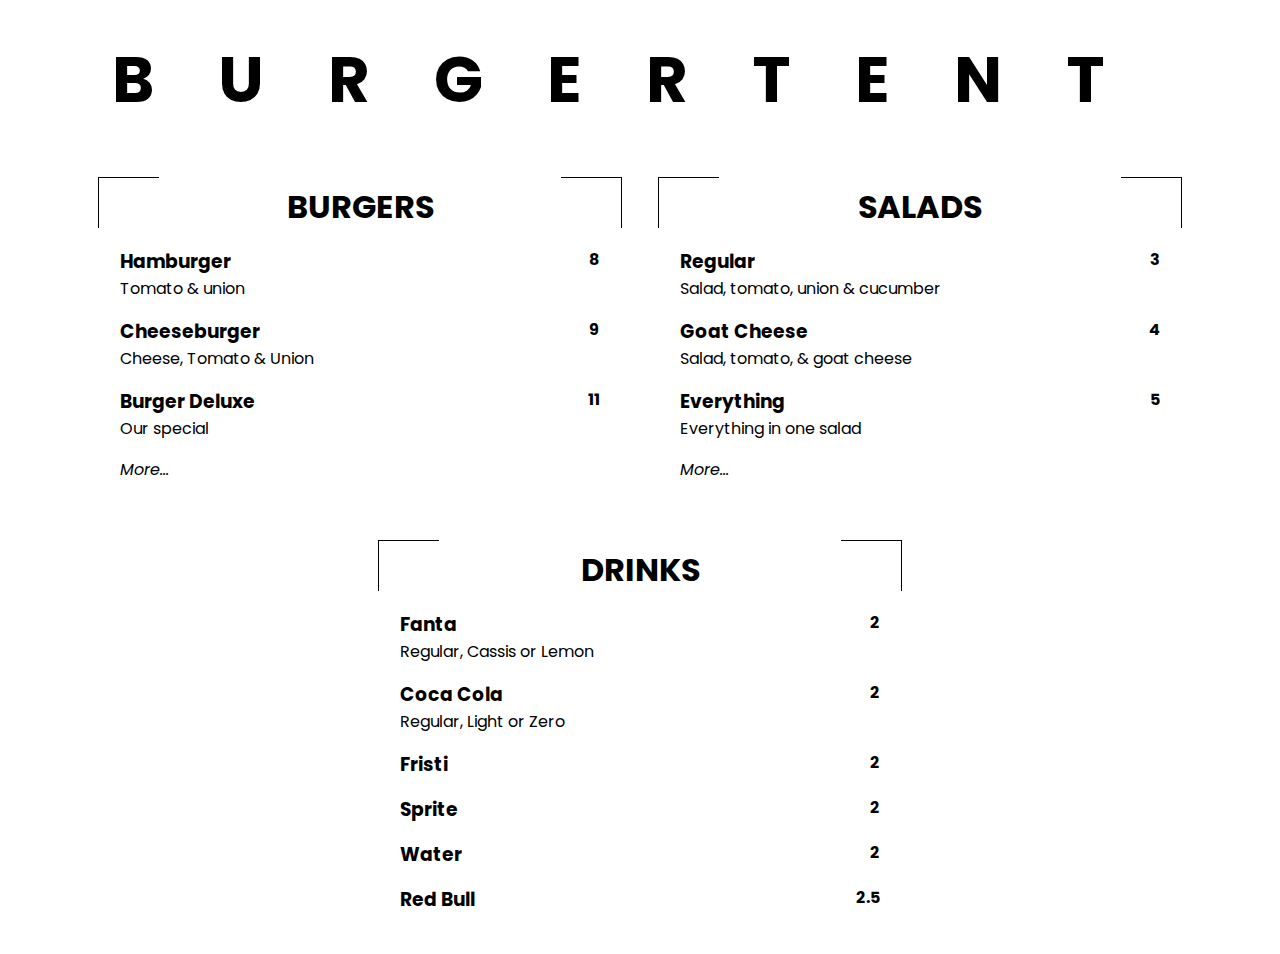
==== week 1/index.html @ 91c447cd "front & endpage working" ====
<html>
		<!--	'Burger Tent' Restaurant Menu	

		Purpose: Getting to Know what you can eat at 'Burger Tent'

		Restrictions to project:
			•No use of classes and ID's
			•It has to be responsive without using @media queries
			•The design responds to language setting.
		-->

	<head>
		<title>CSS To The Rescue</title>
		<meta name="viewport" content="width=device-width,initial-scale=1,maximum-scale=1,user-scalable=no">
		<meta http-equiv="X-UA-Compatible" content="IE=edge,chrome=1">
	</head>

	<body>

		<div class="main">
			<div class="header">
				<div class="title">
					<h1>BURGERTENT</h1>
				</div>
			</div>

			<div class="container" id="content">
				<h1>BURGERS</h1>
				<div class="product">
					<div class="food">
						<h3>Hamburger</h3>
						<p>Tomato & union</p>
					</div>
					<div class="price">
						<h4>8</h4>
					</div>
				</div> 

				<div class="product">
					<div class="food">
						<h3>Cheeseburger</h3>
						<p>Cheese, Tomato & Union</p>
					</div>
					<div class="price">
						<h4>9</h4>
					</div>
				</div> 

				<div class="product">
					<div class="food">
						<h3>Burger Deluxe</h3>
						<p>Our special</p>
					</div>
					<div class="price">
						<h4>11</h4>
					</div>
				</div> 

				<div class="product">
					<div class="food">
						<h3></h3>
						<p><i>More...</i></p>
					</div>
				</div> 
			</div>

			<div class="container" id="content">	
				<h1>SALADS</h1>
				<div class="product">
					<div class="food">
						<h3>Regular</h3>
						<p>Salad, tomato, union & cucumber  </p>
					</div>
					<div class="price">
						<h4>3</h4>
					</div>
				</div> 

				<div class="product">
					<div class="food">
						<h3>Goat Cheese</h3>
						<p>Salad, tomato, & goat cheese</p>
					</div>
					<div class="price">
						<h4>4</h4>
					</div>
				</div> 

				<div class="product">
					<div class="food">
						<h3>Everything</h3>
						<p>Everything in one salad</p>
					</div>
					<div class="price">
						<h4>5</h4>
					</div>
				</div> 

				<div class="product">
					<div class="food">
						<h3></h3>
						<p><i>More...</i></p>
					</div>
				</div> 
					
			</div>

			<div class="container" id="content"> 
				<h1>DRINKS</h1>
				<div class="product">
					<div class="food">
						<h3>Fanta</h3>
						<p>Regular, Cassis or Lemon</p>
					</div>
					<div class="price">
						<h4>2</h4>
					</div>
				</div> 

				<div class="product">
					<div class="food">
						<h3>Coca Cola</h3>
						<p>Regular, Light or Zero</p>
					</div>
					<div class="price">
						<h4>2</h4>
					</div>
				</div> 

				<div class="product">
					<div class="food">
						<h3>Fristi</h3>
					</div>
					<div class="price">
						<h4>2</h4>
					</div>
				</div> 
				<div class="product">
					<div class="food">
						<h3>Sprite</h3>
					</div>
					<div class="price">
						<h4>2</h4>
					</div>
				</div>
				<div class="product">
					<div class="food">
						<h3>Water</h3>
					</div>
					<div class="price">
						<h4>2</h4>
					</div>
				</div>  
				<div class="product">
					<div class="food">
						<h3>Red Bull</h3>
					</div>
					<div class="price">
						<h4>2.5</h4>
					</div>
				</div> 
			</div>
		</div>
		
		
	</body>

	<footer>
		<!-- Include custom JS -->
		<script src="public/js/app.js"></script>

		<!-- Include custom CSS -->
		<link rel="stylesheet" type="text/css" href="public/css/styles.css">

		<!-- Custom Fonts -->
		<link href="https://fonts.googleapis.com/css?family=Poppins" rel="stylesheet">
	</footer>


</html>
---- week 1/public/css/styles.css ----
:root {
  --gray: rgb(65, 65, 64);
  --blue: rgb(43, 161, 224);
  --red: rgb(155, 0, 0);
  --body: rgb(125, 126, 120);
  overflow-x: hidden;
}

* {
  font-family: 'Poppins', sans-serif;
  margin: 0;
} 

h1:hover {
  color: var(--red);
}

.main {
  display: flex;
  flex-direction: row;
  justify-content: center;
  flex-wrap: wrap;
  align-content: flex-start;
}

.main .container {
  position: relative;
  width: 40%;
  margin: 0.5em;
  padding: 1em;
  border-radius: 1px black;
  border: 1px black;
  animation-name: opacity;
  animation-duration: 3s;
  /* transform: rotate(5deg) */
}

.main .container:nth-child(odd) {
  /* transform: rotate(-5deg); */
}

.main h1 {
  text-align: center;
}

#content:before, 
#content:after, 
#content>:last-child:before, 
#content>:last-child:after {
    position: absolute;
    width: 60px; 
    height: 50px;
    border-color: black; 
    border-style: solid;
    content: ' ';
}

#content:before { /*Linksboven */
    top: 10px;
    left: 10px;
    border-width: 1px 0 0 1px
}

#content:after { /* Rechtsboven */
    top: 10px;
    right: 10px;
    border-width: 1px 1px 0 0
}

 #content>:last-child:before { /* Rechtsonder */
    bottom: 10px;
    right: 10px;     
    border-width: 0 0px 0px 0
}

#content>:last-child:after { /* Linksonder */
    bottom: 10px;
    left: 10px;
    border-width: 0 0 0px 0px
}

.main .product {
  display: flex;
  flex-direction: row;
  justify-content: space-between;
  margin: 1em;
}

.main .header {
  width: 90%;
  text-align: center;
}

.title {
  font-size: 2em;
  letter-spacing: 2.0em;
  margin: 1em;
  border-left: 1px black;
  border-right: 1px black;
  animation-name: title;
  animation-duration: 2s;
}

@media(max-width: 900px) {
  .main .container {
    width: 75%;
  }

  .title {
    letter-spacing: 0.5em;
  }
}

@keyframes title {
  0%   {letter-spacing: 0.5em; font-size: 2em;}
  70%  {letter-spacing: 0.7em; font-size: 2em;}
  100% {letter-spacing: 2.0em; font-size: 2em;}
}

@keyframes opacity {
  0%   {opacity: 0;}
  50%  {opacity: 0;}
  80%  {opacity: 80;}
  100% {opacity: 100;}
}
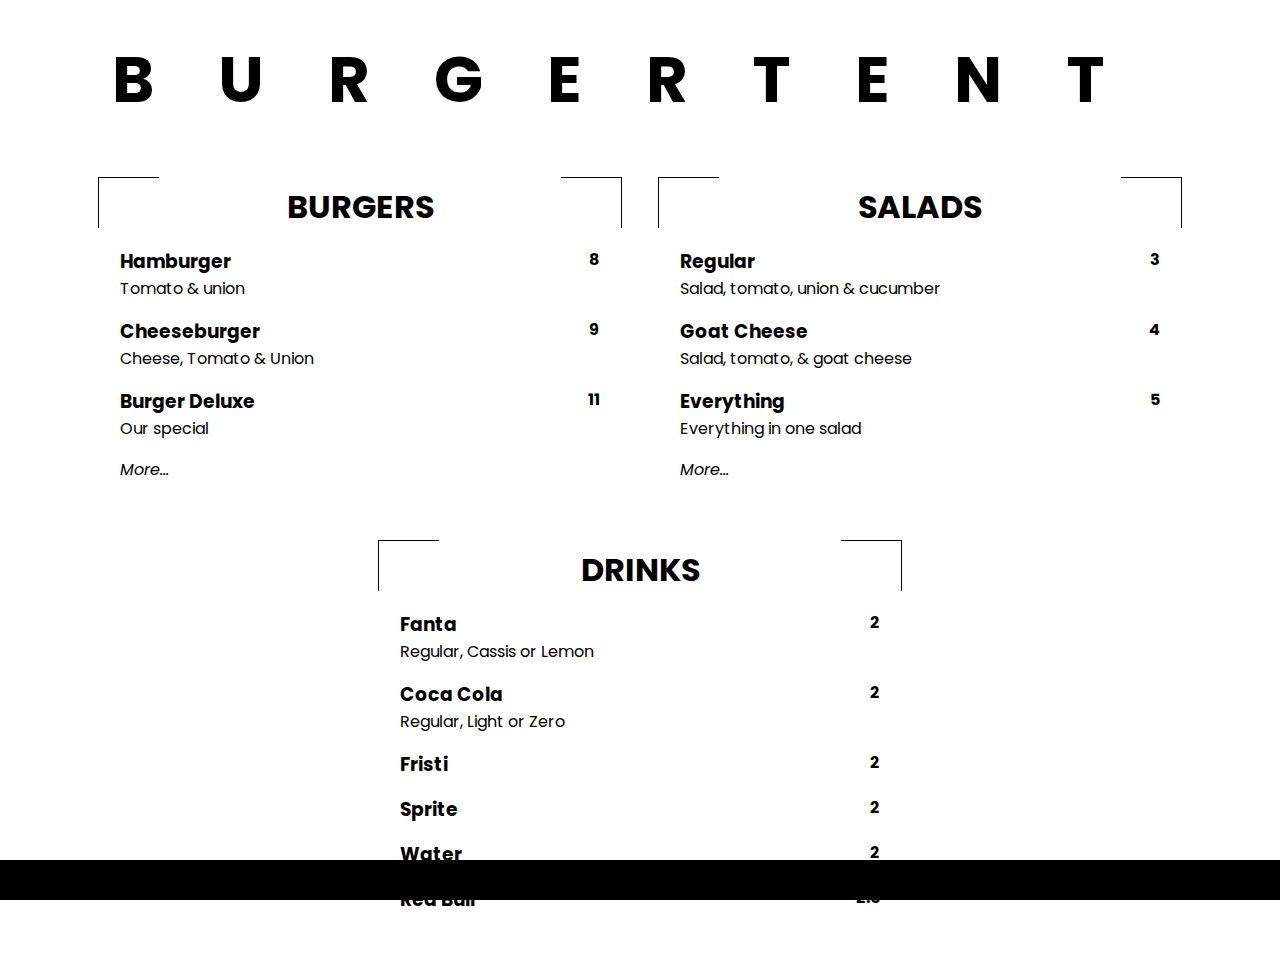
==== commit f6cbad4a: "cleaned" ====
--- a/week 1/index.html
+++ b/week 1/index.html
@@ -16,88 +16,89 @@
 	</head>
 
 	<body>
-
-		<div class="main">
-			<div class="header">
-				<div class="title">
+		
+		<div data-class="main">
+			
+			<div data-class="header">
+				<div data-class="title">
 					<h1>BURGERTENT</h1>
 				</div>
 			</div>
 
-			<div class="container" id="content">
+			<div data-class="container" data-id="content">
 				<h1>BURGERS</h1>
-				<div class="product">
-					<div class="food">
+				<div data-class="product">
+					<div>
 						<h3>Hamburger</h3>
 						<p>Tomato & union</p>
 					</div>
-					<div class="price">
+					<div>
 						<h4>8</h4>
 					</div>
 				</div> 
 
-				<div class="product">
-					<div class="food">
+				<div data-class="product">
+					<div>
 						<h3>Cheeseburger</h3>
 						<p>Cheese, Tomato & Union</p>
 					</div>
-					<div class="price">
+					<div>
 						<h4>9</h4>
 					</div>
 				</div> 
 
-				<div class="product">
-					<div class="food">
+				<div data-class="product">
+					<div>
 						<h3>Burger Deluxe</h3>
 						<p>Our special</p>
 					</div>
-					<div class="price">
+					<div>
 						<h4>11</h4>
 					</div>
 				</div> 
 
-				<div class="product">
-					<div class="food">
+				<div data-class="product">
+					<div>
 						<h3></h3>
 						<p><i>More...</i></p>
 					</div>
 				</div> 
 			</div>
 
-			<div class="container" id="content">	
+			<div data-class="container" data-id="content">	
 				<h1>SALADS</h1>
-				<div class="product">
-					<div class="food">
+				<div data-class="product">
+					<div>
 						<h3>Regular</h3>
 						<p>Salad, tomato, union & cucumber  </p>
 					</div>
-					<div class="price">
+					<div>
 						<h4>3</h4>
 					</div>
 				</div> 
 
-				<div class="product">
-					<div class="food">
+				<div data-class="product">
+					<div>
 						<h3>Goat Cheese</h3>
 						<p>Salad, tomato, & goat cheese</p>
 					</div>
-					<div class="price">
+					<div>
 						<h4>4</h4>
 					</div>
 				</div> 
 
-				<div class="product">
-					<div class="food">
+				<div data-class="product">
+					<div>
 						<h3>Everything</h3>
 						<p>Everything in one salad</p>
 					</div>
-					<div class="price">
+					<div>
 						<h4>5</h4>
 					</div>
 				</div> 
 
-				<div class="product">
-					<div class="food">
+				<div data-class="product">
+					<div>
 						<h3></h3>
 						<p><i>More...</i></p>
 					</div>
@@ -105,63 +106,66 @@
 					
 			</div>
 
-			<div class="container" id="content"> 
+			<div data-class="container" data-id="content"> 
 				<h1>DRINKS</h1>
-				<div class="product">
-					<div class="food">
+				<div data-class="product">
+					<div>
 						<h3>Fanta</h3>
 						<p>Regular, Cassis or Lemon</p>
 					</div>
-					<div class="price">
+					<div>
 						<h4>2</h4>
 					</div>
 				</div> 
 
-				<div class="product">
-					<div class="food">
+				<div data-class="product">
+					<div>
 						<h3>Coca Cola</h3>
 						<p>Regular, Light or Zero</p>
 					</div>
-					<div class="price">
+					<div>
 						<h4>2</h4>
 					</div>
 				</div> 
 
-				<div class="product">
-					<div class="food">
+				<div data-class="product">
+					<div>
 						<h3>Fristi</h3>
 					</div>
-					<div class="price">
+					<div>
 						<h4>2</h4>
 					</div>
 				</div> 
-				<div class="product">
-					<div class="food">
+				<div data-class="product">
+					<div>
 						<h3>Sprite</h3>
 					</div>
-					<div class="price">
+					<div>
 						<h4>2</h4>
 					</div>
 				</div>
-				<div class="product">
-					<div class="food">
+				<div data-class="product">
+					<div>
 						<h3>Water</h3>
 					</div>
-					<div class="price">
+					<div>
 						<h4>2</h4>
 					</div>
 				</div>  
-				<div class="product">
-					<div class="food">
+				<div data-class="product">
+					<div>
 						<h3>Red Bull</h3>
 					</div>
-					<div class="price">
+					<div>
 						<h4>2.5</h4>
 					</div>
 				</div> 
 			</div>
 		</div>
-		
+
+		<div data-class="footer">
+			BURGERS BURGERS BURGERS BURGERS BURGERS BURGERS BURGERS BURGERS BURGERS BURGERS BURGERS BURGERS 
+		</div>
 		
 	</body>
 
--- a/week 1/public/css/styles.css
+++ b/week 1/public/css/styles.css
@@ -1,21 +1,18 @@
-:root {
-  --gray: rgb(65, 65, 64);
-  --blue: rgb(43, 161, 224);
-  --red: rgb(155, 0, 0);
-  --body: rgb(125, 126, 120);
-  overflow-x: hidden;
-}
-
 * {
   font-family: 'Poppins', sans-serif;
   margin: 0;
 } 
 
+:root {
+  --red: rgb(155, 0, 0);
+  overflow-x: hidden;
+}
+
 h1:hover {
   color: var(--red);
 }
 
-.main {
+div[data-class='main'] {
   display: flex;
   flex-direction: row;
   justify-content: center;
@@ -23,30 +20,92 @@
   align-content: flex-start;
 }
 
-.main .container {
+div[data-class='container'] {
   position: relative;
   width: 40%;
   margin: 0.5em;
   padding: 1em;
   border-radius: 1px black;
   border: 1px black;
+  transition: transform .2s;
+  /* animation: opacity 3s; */
+} 
+
+div[data-class='container']:hover {
+  /* animation: rotate 5s infinite; */
+  transform: scale(1.1);  
+}
+
+div[data-class='container'] > h1 {
+  text-align: center;
+}
+
+div[data-class='header'] {
+  width: 90%;
+  text-align: center;
+}
+
+div[data-class='header']:first-child {
+  font-size: 2em;
+  letter-spacing: 5vw;
+  margin: 1em;
+  border-left: 1px black;
+  border-right: 1px black;
+  animation-name: title;
+  animation-duration: 2s;
+}
+
+div[data-class="product"] {
+  display: flex;
+  flex-direction: row;
+  justify-content: space-between;
+  margin: 1em;
+}
+
+div[data-class="frontpage"] {
+  position: absolute;
+  top: 50%;
+  left: 50%;
+
+  margin: auto;
+  display: grid;
+  grid-template-columns: 50% 50%;
+  grid-template-rows: 22% auto 22%;
+
+  width: 80vh; 
+  height: auto;
+  grid-gap: 1px;
+  justify-items: stretch;
+  align-items: stretch;
+  justify-content: space-evenly;
+  align-content: space-evenly;
+
+  transform:  translateX(-50%) translateY(-50%) rotate(-90deg);
+}
+
+div[data-class="fronttitle"] {
+  font-size: 4vh;
+  margin: 0em;
+  border-left: 1px black;
+  border-right: 1px black;
+  letter-spacing: .9em;
+  animation-name: fronttitle;
+  animation-duration: 2s;
+}
+
+div[data-class="frontpage"] > a:target {
+  display: none;
+}
+
+div[data-class="frontcontainer"] {
   animation-name: opacity;
   animation-duration: 3s;
-  /* transform: rotate(5deg) */
-}
-
-.main .container:nth-child(odd) {
-  /* transform: rotate(-5deg); */
-}
-
-.main h1 {
-  text-align: center;
-}
-
-#content:before, 
-#content:after, 
-#content>:last-child:before, 
-#content>:last-child:after {
+} 
+
+div[data-id="content"]:before, 
+div[data-id="content"]:after, 
+div[data-id="content"]>:last-child:before, 
+div[data-id="content"]>:last-child:after {
     position: absolute;
     width: 60px; 
     height: 50px;
@@ -55,66 +114,77 @@
     content: ' ';
 }
 
-#content:before { /*Linksboven */
+div[data-id="content"]:before { /*Linksboven */
     top: 10px;
     left: 10px;
     border-width: 1px 0 0 1px
 }
 
-#content:after { /* Rechtsboven */
+div[data-id="content"]:after { /* Rechtsboven */
     top: 10px;
     right: 10px;
     border-width: 1px 1px 0 0
 }
 
- #content>:last-child:before { /* Rechtsonder */
+div[data-id="content"]>:last-child:before { /* Rechtsonder */
     bottom: 10px;
     right: 10px;     
     border-width: 0 0px 0px 0
 }
 
-#content>:last-child:after { /* Linksonder */
+div[data-id="content"]>:last-child:after { /* Linksonder */
     bottom: 10px;
     left: 10px;
     border-width: 0 0 0px 0px
 }
 
-.main .product {
-  display: flex;
-  flex-direction: row;
-  justify-content: space-between;
-  margin: 1em;
-}
-
-.main .header {
-  width: 90%;
-  text-align: center;
-}
-
-.title {
-  font-size: 2em;
-  letter-spacing: 2.0em;
-  margin: 1em;
-  border-left: 1px black;
-  border-right: 1px black;
-  animation-name: title;
-  animation-duration: 2s;
+div[data-class="footer"] {
+  position: fixed;
+  bottom: 0;
+  height: 40px;
+  color: white;
+  background: black;
+  font-size: 1.7em;
+  display: inline-block;
+  white-space: nowrap;
+  animation: floatText 15s infinite linear;
+  padding-left: 100%; /*Initial offset*/
+}
+
+div[data-class="footer"]:hover {
+  animation-play-state: paused;
 }
 
 @media(max-width: 900px) {
-  .main .container {
+  div[data-class="container"] {
     width: 75%;
   }
 
-  .title {
-    letter-spacing: 0.5em;
+  div[data-class='header']:first-child {
+    letter-spacing: 0em;
+  }
+}
+
+@media(max-width: 600px) {
+  div[data-class="frontpage"] {
+    /* width: 90%; */
+  }
+
+  div[data-class="fronttitle"]  {
+    /* letter-spacing: 1.5vw; */
   }
 }
 
 @keyframes title {
-  0%   {letter-spacing: 0.5em; font-size: 2em;}
-  70%  {letter-spacing: 0.7em; font-size: 2em;}
-  100% {letter-spacing: 2.0em; font-size: 2em;}
+  0%   {letter-spacing: 0.5em;}
+  70%  {letter-spacing: 0.7em;}
+  100% {letter-spacing: 5vw;}
+}
+
+@keyframes fronttitle {
+  0%   {letter-spacing: 0.1em;}
+  70%  {letter-spacing: 0.2em;}
+  100% {letter-spacing: 0.9em;}
 }
 
 @keyframes opacity {
@@ -123,3 +193,15 @@
   80%  {opacity: 80;}
   100% {opacity: 100;}
 }
+
+@keyframes rotate {
+  0% {transform: rotate(-2deg);}
+  50% {transform: rotate(2deg);}
+  100% {transform: rotate(-2deg);}
+}
+
+@keyframes floatText {
+  to {
+    transform: translateX(-100%);
+  }
+}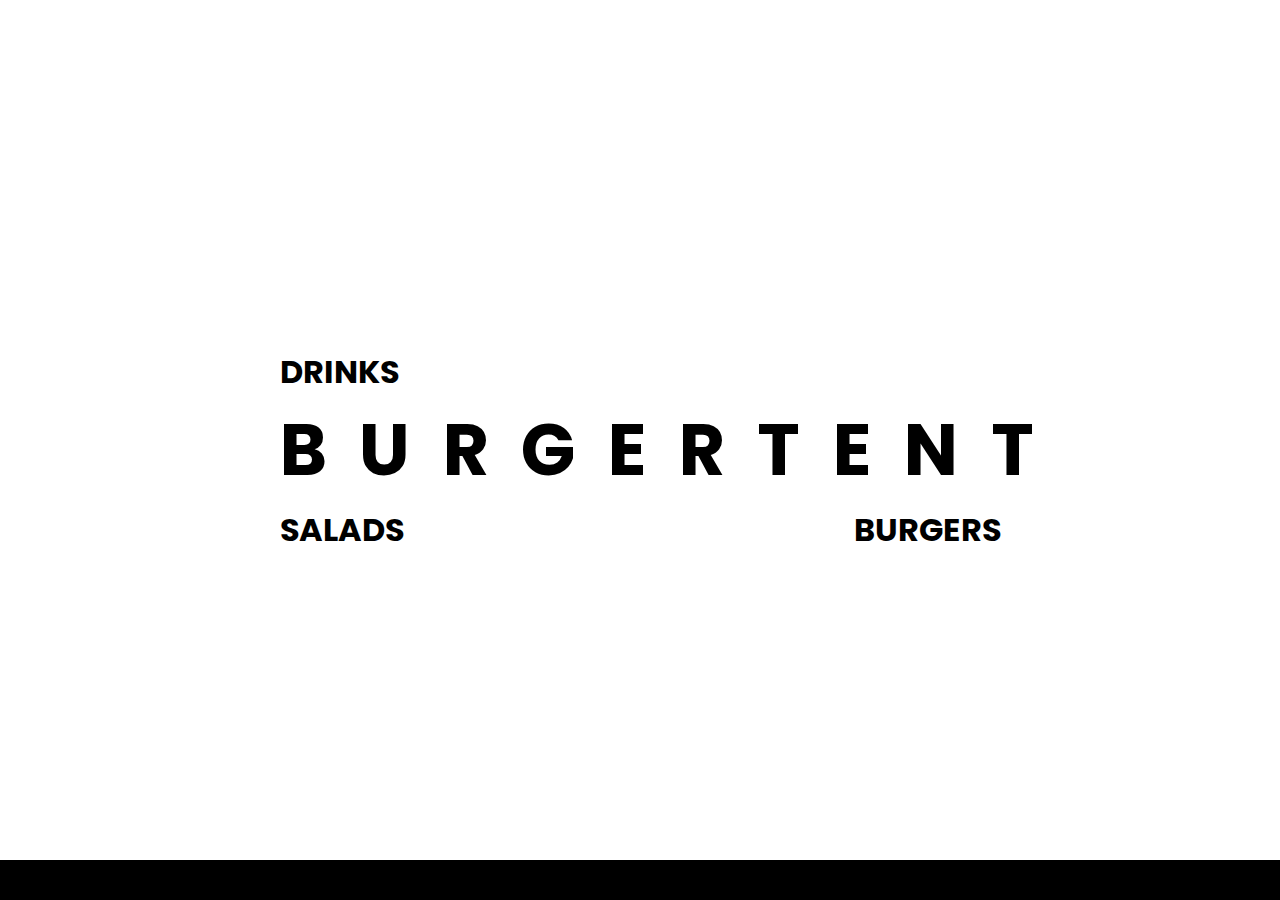
==== commit ec1fc651: "front and home merged" ====
--- a/week 1/index.html
+++ b/week 1/index.html
@@ -16,9 +16,36 @@
 	</head>
 
 	<body>
-		
-		<div data-class="main">
-			
+
+		<div data-front data-class="frontpage">
+			<div data-class="frontcontainer">
+				<h1>DRINKS</h1>
+			</div>
+
+			<div data-class="frontcontainer">
+				
+			</div>
+
+			<a onclick=clicked()>
+				<div data-class="fronttitle">
+					<h1>BURGERTENT</h1>
+				</div>
+			</a>
+
+			<div data-class="frontcontainer">
+
+			</div>
+
+			<div data-class="frontcontainer">
+				<h1>SALADS</h1>
+			</div>
+
+			<div data-class="frontcontainer">
+				<h1 style="text-align: right;">BURGERS</h1>
+			</div>
+		</div>
+
+		<div data-home data-class="main">
 			<div data-class="header">
 				<div data-class="title">
 					<h1>BURGERTENT</h1>
@@ -163,9 +190,12 @@
 			</div>
 		</div>
 
+		
 		<div data-class="footer">
-			BURGERS BURGERS BURGERS BURGERS BURGERS BURGERS BURGERS BURGERS BURGERS BURGERS BURGERS BURGERS 
+			BURGERS BURGERS BURGERS BURGERS BURGERS BURGERS BURGERS BURGERS BURGERS BURGERS BURGERS BURGERS BURGERS BURGERS BURGERS BURGERS BURGERS BURGERS 
 		</div>
+		
+		<div data-class="footer-bg"></div>
 		
 	</body>
 
--- a/week 1/public/css/styles.css
+++ b/week 1/public/css/styles.css
@@ -13,7 +13,7 @@
 }
 
 div[data-class='main'] {
-  display: flex;
+  display: none;
   flex-direction: row;
   justify-content: center;
   flex-wrap: wrap;
@@ -28,11 +28,10 @@
   border-radius: 1px black;
   border: 1px black;
   transition: transform .2s;
-  /* animation: opacity 3s; */
+  animation: opacity 3s;
 } 
 
 div[data-class='container']:hover {
-  /* animation: rotate 5s infinite; */
   transform: scale(1.1);  
 }
 
@@ -80,7 +79,7 @@
   justify-content: space-evenly;
   align-content: space-evenly;
 
-  transform:  translateX(-50%) translateY(-50%) rotate(-90deg);
+  transform:  translateX(-50%) translateY(-50%) rotate(0deg);
 }
 
 div[data-class="fronttitle"] {
@@ -93,8 +92,8 @@
   animation-duration: 2s;
 }
 
-div[data-class="frontpage"] > a:target {
-  display: none;
+div[data-class="frontpage"]:hover {
+  /* opacity: 0; */
 }
 
 div[data-class="frontcontainer"] {
@@ -143,12 +142,22 @@
   bottom: 0;
   height: 40px;
   color: white;
-  background: black;
   font-size: 1.7em;
   display: inline-block;
   white-space: nowrap;
   animation: floatText 15s infinite linear;
   padding-left: 100%; /*Initial offset*/
+  z-index: 2;
+}
+
+div[data-class="footer-bg"] {
+  position: fixed;
+  bottom: 0;
+  height: 40px;
+  background: black;
+  white-space: nowrap;
+  padding-left: 100%; /*Initial offset*/
+  z-index:1;
 }
 
 div[data-class="footer"]:hover {
@@ -201,7 +210,10 @@
 }
 
 @keyframes floatText {
+  from {
+    transform: translateX(-40%);
+  }
   to {
-    transform: translateX(-100%);
+    transform: translateX(-60%);
   }
 }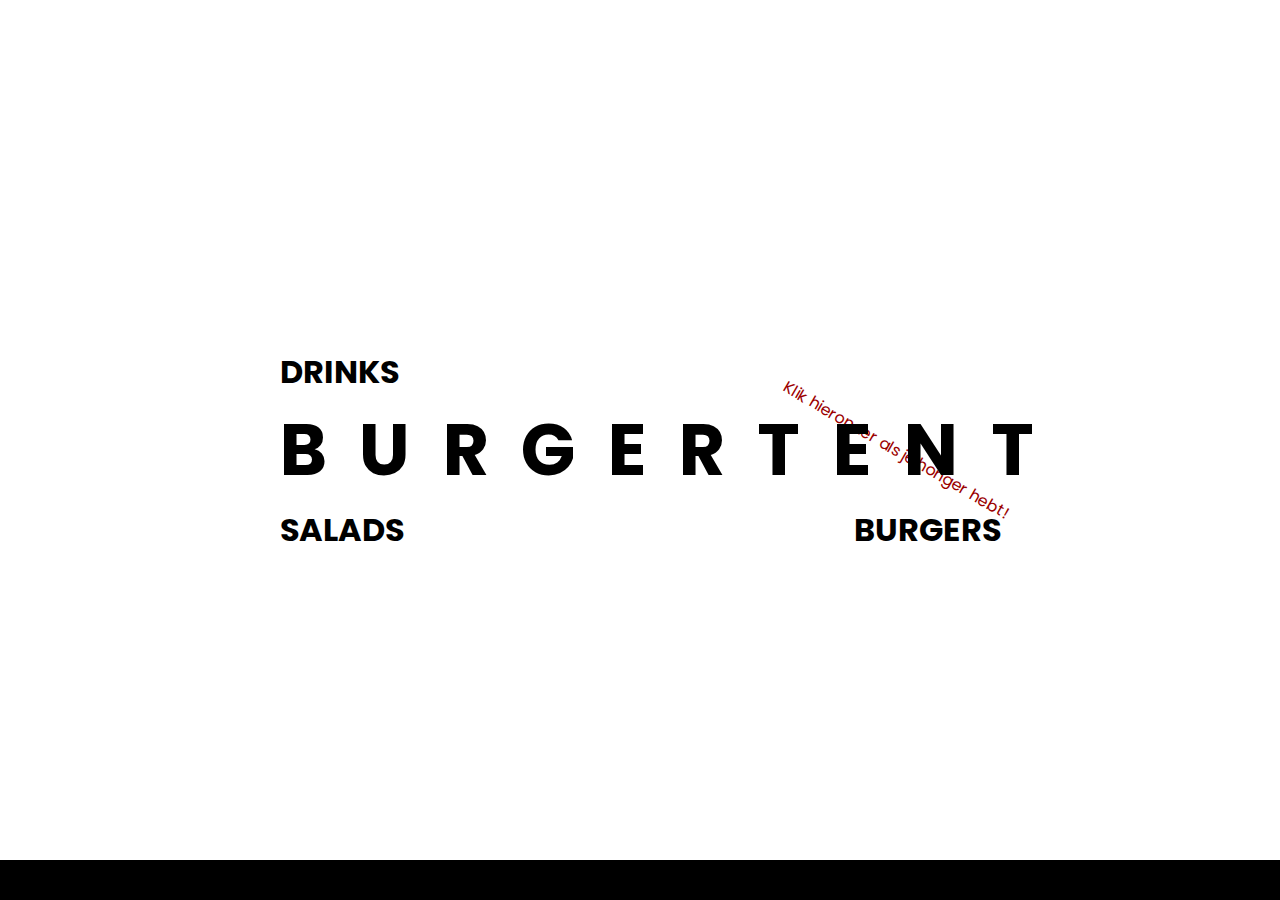
==== commit 604bd9de: "huge update" ====
--- a/week 1/index.html
+++ b/week 1/index.html
@@ -16,32 +16,36 @@
 	</head>
 
 	<body>
-
 		<div data-front data-class="frontpage">
-			<div data-class="frontcontainer">
-				<h1>DRINKS</h1>
-			</div>
-
-			<div data-class="frontcontainer">
-				
-			</div>
-
-			<a onclick=clicked()>
-				<div data-class="fronttitle">
-					<h1>BURGERTENT</h1>
-				</div>
-			</a>
-
-			<div data-class="frontcontainer">
-
-			</div>
-
-			<div data-class="frontcontainer">
-				<h1>SALADS</h1>
-			</div>
-
-			<div data-class="frontcontainer">
-				<h1 style="text-align: right;">BURGERS</h1>
+			<div data-class="clicktext">
+				<p>Klik hieronder als je honger hebt!</p>
+			</div>
+
+			<div  data-class="front-flex">
+				<div data-class="frontcontainer">
+					<h1>DRINKS</h1>
+				</div>
+
+				<div data-class="frontcontainer">
+					
+				</div>
+
+				<a onclick=clicked()>
+					<div data-class="fronttitle">
+						<h1>BURGERTENT</h1>
+					</div>
+				</a>
+
+				<div data-class="frontcontainer">
+				</div>
+
+				<div data-class="frontcontainer">
+					<h1>SALADS</h1>
+				</div>
+
+				<div data-class="frontcontainer">
+					<h1 style="text-align: right;">BURGERS</h1>
+				</div>
 			</div>
 		</div>
 
@@ -187,6 +191,10 @@
 						<h4>2.5</h4>
 					</div>
 				</div> 
+			</div>
+
+			<div data-flying data-class="flying-drink">
+				<img width="50" heigth="200" src="../week 1/public/img/coca_cola.png">
 			</div>
 		</div>
 
@@ -200,6 +208,9 @@
 	</body>
 
 	<footer>
+		<!-- Inculde Jquerry-->
+		<script type="text/javascript" src="http://code.jquery.com/jquery-1.7.1.min.js"></script>
+
 		<!-- Include custom JS -->
 		<script src="public/js/app.js"></script>
 
--- a/week 1/public/css/styles.css
+++ b/week 1/public/css/styles.css
@@ -18,6 +18,25 @@
   justify-content: center;
   flex-wrap: wrap;
   align-content: flex-start;
+}
+
+div[data-class='header'] {
+  width: 90%;
+  text-align: center;
+}
+
+div[data-class='header']:first-child {
+  font-size: 2em;
+  letter-spacing: 6vw;
+  margin: 1em;
+  border-left: 1px black;
+  border-right: 1px black;
+  animation-name: title;
+  animation-duration: 2s;
+}
+
+div[data-class='header']:first-child:hover {
+  transform: scale(1.1);
 }
 
 div[data-class='container'] {
@@ -32,26 +51,11 @@
 } 
 
 div[data-class='container']:hover {
-  transform: scale(1.1);  
+  transform: scale(1.2);  
 }
 
 div[data-class='container'] > h1 {
   text-align: center;
-}
-
-div[data-class='header'] {
-  width: 90%;
-  text-align: center;
-}
-
-div[data-class='header']:first-child {
-  font-size: 2em;
-  letter-spacing: 5vw;
-  margin: 1em;
-  border-left: 1px black;
-  border-right: 1px black;
-  animation-name: title;
-  animation-duration: 2s;
 }
 
 div[data-class="product"] {
@@ -61,7 +65,16 @@
   margin: 1em;
 }
 
-div[data-class="frontpage"] {
+div[data-class="flying-drink"] {
+  display: none;
+  position: absolute;
+  top: 110%;
+  left: 80%;
+  animation: flyIn 1s;
+  transform:  translateX(-50%) translateY(-50%) rotate(10deg);
+}
+
+div[data-class="front-flex"] {
   position: absolute;
   top: 50%;
   left: 50%;
@@ -82,19 +95,25 @@
   transform:  translateX(-50%) translateY(-50%) rotate(0deg);
 }
 
+div[data-class="clicktext"] {
+  position: absolute;
+  top: 50%;
+  left: 70%;
+  text-align: center;
+  color: var(--red);
+  transform:  translateX(-50%) translateY(-50%) rotate(30deg);
+  
+  animation: opacity 3s, moveUpDown 3s linear infinite;
+}
+ 
 div[data-class="fronttitle"] {
   font-size: 4vh;
   margin: 0em;
-  border-left: 1px black;
-  border-right: 1px black;
   letter-spacing: .9em;
   animation-name: fronttitle;
   animation-duration: 2s;
 }
 
-div[data-class="frontpage"]:hover {
-  /* opacity: 0; */
-}
 
 div[data-class="frontcontainer"] {
   animation-name: opacity;
@@ -150,6 +169,10 @@
   z-index: 2;
 }
 
+div[data-class="footer"]:hover {
+  animation-play-state: paused;
+}
+
 div[data-class="footer-bg"] {
   position: fixed;
   bottom: 0;
@@ -160,10 +183,6 @@
   z-index:1;
 }
 
-div[data-class="footer"]:hover {
-  animation-play-state: paused;
-}
-
 @media(max-width: 900px) {
   div[data-class="container"] {
     width: 75%;
@@ -174,20 +193,10 @@
   }
 }
 
-@media(max-width: 600px) {
-  div[data-class="frontpage"] {
-    /* width: 90%; */
-  }
-
-  div[data-class="fronttitle"]  {
-    /* letter-spacing: 1.5vw; */
-  }
-}
-
 @keyframes title {
   0%   {letter-spacing: 0.5em;}
   70%  {letter-spacing: 0.7em;}
-  100% {letter-spacing: 5vw;}
+  100% {letter-spacing: 6vw;}
 }
 
 @keyframes fronttitle {
@@ -209,11 +218,29 @@
   100% {transform: rotate(-2deg);}
 }
 
+@keyframes moveUpDown {
+  0%, 100% {
+    bottom: 0;
+  }
+  50% {
+    bottom: 100px;
+  }
+}
+
 @keyframes floatText {
-  from {
+  from {  
     transform: translateX(-40%);
   }
   to {
     transform: translateX(-60%);
   }
-}+}
+
+@keyframes flyIn {
+  0% {
+    left: 100%
+  }
+  100% {
+    left: 80%;
+  }
+}
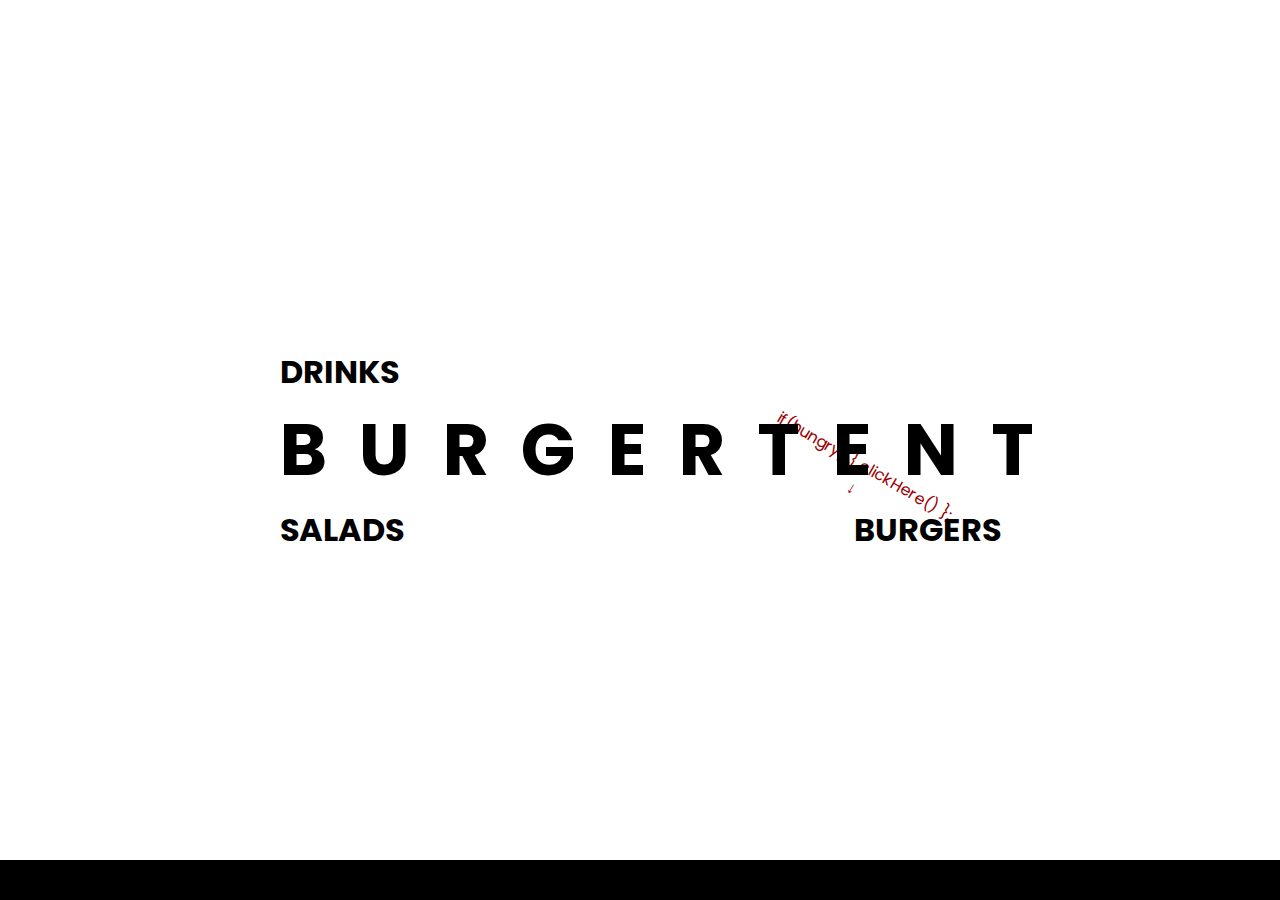
==== commit 3d237b77: "code cleanup" ====
--- a/week 1/index.html
+++ b/week 1/index.html
@@ -18,7 +18,8 @@
 	<body>
 		<div data-front data-class="frontpage">
 			<div data-class="clicktext">
-				<p>Klik hieronder als je honger hebt!</p>
+				<p>if(hungry) { clickHere() };</p>
+				<p>&#8595;</p>
 			</div>
 
 			<div  data-class="front-flex">
--- a/week 1/public/css/styles.css
+++ b/week 1/public/css/styles.css
@@ -1,3 +1,4 @@
+/* ------------ ROOT ---------------- */
 * {
   font-family: 'Poppins', sans-serif;
   margin: 0;
@@ -12,6 +13,57 @@
   color: var(--red);
 }
 
+/* ------------ FRONT PAGE ---------------- */
+div[data-class="front-flex"] {
+  position: absolute;
+  top: 50%;
+  left: 50%;
+
+  margin: auto;
+  display: grid;
+  grid-template-columns: 50% 50%;
+  grid-template-rows: 22% auto 22%;
+
+  width: 80vh; 
+  height: auto;
+  grid-gap: 1px;
+  justify-items: stretch;
+  align-items: stretch;
+  justify-content: space-evenly;
+  align-content: space-evenly;
+
+  transform:  translateX(-50%) translateY(-50%) rotate(0deg);
+}
+
+div[data-class="clicktext"] {
+  position: absolute;
+  top: 53%;
+  left: 67%;
+  text-align: center;
+  color: var(--red);
+  transform:  translateX(-50%) translateY(-50%) rotate(30deg);
+  
+  animation: opacity 3s, moveUpDown 3s linear infinite;
+}
+ 
+div[data-class="fronttitle"] {
+  text-align: center;
+  font-size: 4vh;
+  margin: 0em;
+  letter-spacing: .9em;
+  animation-name: fronttitle;
+  animation-duration: 2s;
+  
+}
+
+
+div[data-class="frontcontainer"] {
+  animation-name: opacity;
+  animation-duration: 3s;
+} 
+
+
+/* ------------ HOME PAGE ---------------- */
 div[data-class='main'] {
   display: none;
   flex-direction: row;
@@ -22,10 +74,12 @@
 
 div[data-class='header'] {
   width: 90%;
+  /* margin: auto; */
   text-align: center;
 }
 
 div[data-class='header']:first-child {
+  text-align: center;
   font-size: 2em;
   letter-spacing: 6vw;
   margin: 1em;
@@ -74,51 +128,9 @@
   transform:  translateX(-50%) translateY(-50%) rotate(10deg);
 }
 
-div[data-class="front-flex"] {
-  position: absolute;
-  top: 50%;
-  left: 50%;
-
-  margin: auto;
-  display: grid;
-  grid-template-columns: 50% 50%;
-  grid-template-rows: 22% auto 22%;
-
-  width: 80vh; 
-  height: auto;
-  grid-gap: 1px;
-  justify-items: stretch;
-  align-items: stretch;
-  justify-content: space-evenly;
-  align-content: space-evenly;
-
-  transform:  translateX(-50%) translateY(-50%) rotate(0deg);
-}
-
-div[data-class="clicktext"] {
-  position: absolute;
-  top: 50%;
-  left: 70%;
-  text-align: center;
-  color: var(--red);
-  transform:  translateX(-50%) translateY(-50%) rotate(30deg);
-  
-  animation: opacity 3s, moveUpDown 3s linear infinite;
-}
- 
-div[data-class="fronttitle"] {
-  font-size: 4vh;
-  margin: 0em;
-  letter-spacing: .9em;
-  animation-name: fronttitle;
-  animation-duration: 2s;
-}
-
-
-div[data-class="frontcontainer"] {
-  animation-name: opacity;
-  animation-duration: 3s;
-} 
+div[data-class="flying-drink"]:hover {
+  transform: scale(1.2);
+}
 
 div[data-id="content"]:before, 
 div[data-id="content"]:after, 
@@ -183,6 +195,7 @@
   z-index:1;
 }
 
+/* ------------ MEDIA QUERRIES ---------------- */
 @media(max-width: 900px) {
   div[data-class="container"] {
     width: 75%;
@@ -191,18 +204,20 @@
   div[data-class='header']:first-child {
     letter-spacing: 0em;
   }
+}
+
+/* ------------ KEYFRAMES ---------------- */
+
+@keyframes fronttitle {
+  0%   {letter-spacing: 0.1em;}
+  70%  {letter-spacing: 0.2em;}
+  100% {letter-spacing: 0.9em;}
 }
 
 @keyframes title {
   0%   {letter-spacing: 0.5em;}
   70%  {letter-spacing: 0.7em;}
   100% {letter-spacing: 6vw;}
-}
-
-@keyframes fronttitle {
-  0%   {letter-spacing: 0.1em;}
-  70%  {letter-spacing: 0.2em;}
-  100% {letter-spacing: 0.9em;}
 }
 
 @keyframes opacity {
@@ -223,7 +238,7 @@
     bottom: 0;
   }
   50% {
-    bottom: 100px;
+    bottom: 50px;
   }
 }
 
